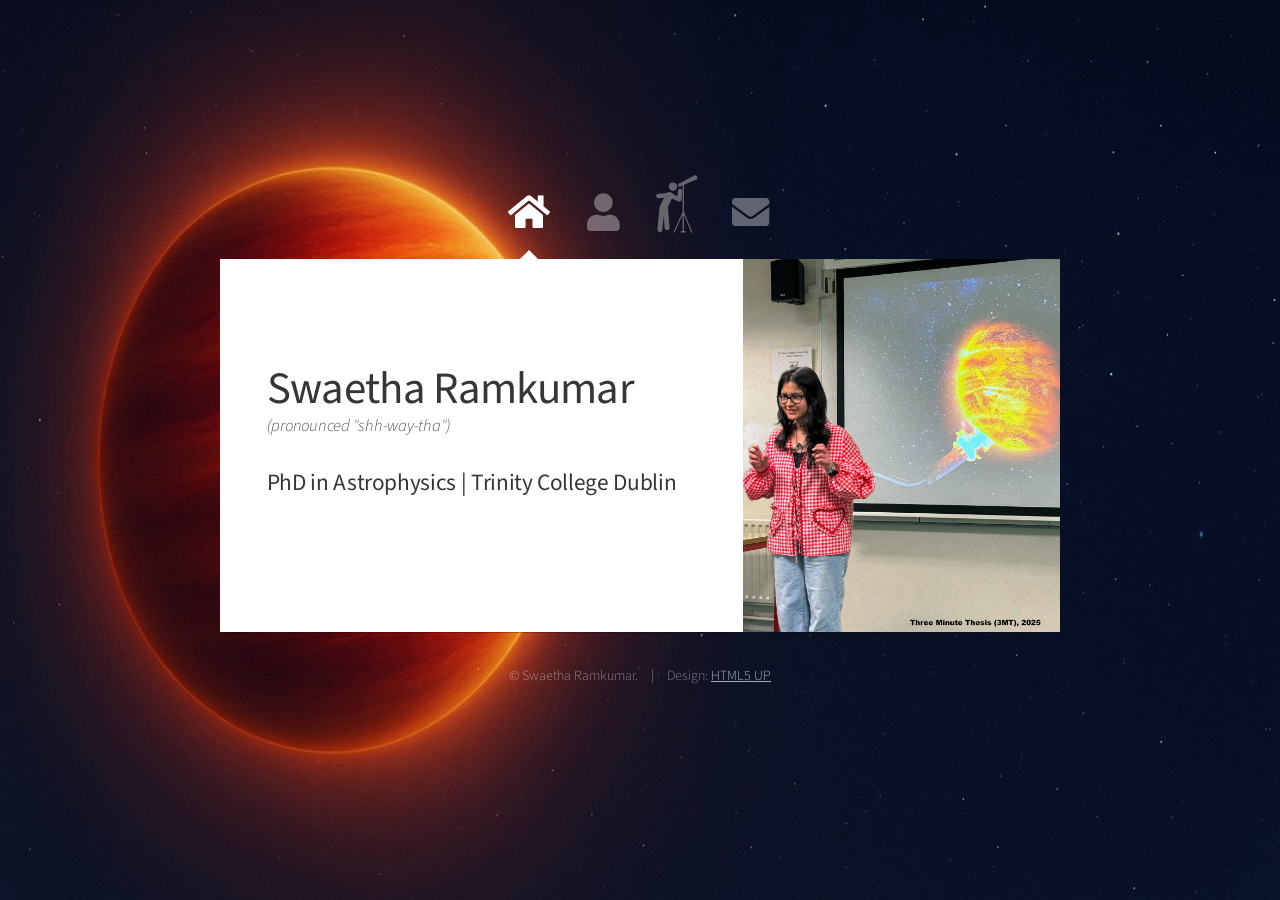
==== index.html @ 6167672f "Update index.html" ====
<!DOCTYPE HTML>
<!--
	Astral by HTML5 UP
	html5up.net | @ajlkn
	Free for personal and commercial use under the CCA 3.0 license (html5up.net/license)
-->
<html>
	<head>
		<title>Swaetha Ramkumar</title>
		<meta charset="utf-8" />
		<meta name="viewport" content="width=device-width, initial-scale=1, user-scalable=no" />
		<link rel="stylesheet" href="assets/css/main.css" />
		<noscript><link rel="stylesheet" href="assets/css/noscript.css" /></noscript>
	</head>
	<body class="is-preload">

		<!-- Wrapper-->
			<div id="wrapper">

				<!-- Nav -->
					<nav id="nav">
						<a href="#" class="icon solid fa-home"><span>Home</span></a>
						<a href="#about" class="icon solid fa-user"><span>About Me</span></a>
						<!-- <a href="#work" class="icon solid fa-binoculars"><span>Research</span></a> -->
						<a href="#work" class="icon custom-telescope"><span>Research</span></a>
						<a href="#contact" class="icon solid fa-envelope"><span>Get In Touch!</span></a>
						<!-- <a href="https://twitter.com/ajlkn" class="icon brands fa-twitter"><span>Twitter</span></a> -->
					</nav>

				<!-- Main -->
					<div id="main">

						<!-- Home -->
							<article id="home" class="panel intro">
								<header>
									<h1>Swaetha Ramkumar</h1>
									<p style="line-height: 0.5;; font-size: 0.9em; font-style: italic;">(pronounced "shh-way-tha")</p>
    								<p style="line-height: 4.0;"><strong>PhD in Astrophysics | Trinity College Dublin</strong></p>
									<!-- <p>PhD in Astrophysics | Trinity College Dublin</p> -->
								</header>

								<a href="#work" class="jumplink pic">
									<span class="arrow icon solid fa-chevron-right"><span>See my work</span></span>
									<img src="images/Bio.jpg" alt="" />
								</a>
							</article>

						<!-- About Me -->
							<article id="about" class="panel">
								<header>
									<h2>About Me</h2>
								</header>
								<p>
									Hi, I'm Swaetha! I recently completed my PhD in Astrophysics at <strong>Trinity College Dublin</strong>,
									exploring the atmospheres of planets beyond our Solar System (exoplanets) under the supervision of
									<a href="https://www.tcd.ie/physics/research/groups/exoplanet-atmospheres/" class="name-link"><b>Prof. Neale Gibson</b></a>.<br /><br />
									I'm originally from South India, from a beautiful state called Tamil Nadu (தமிழ்நாடு). Before starting my PhD at Trinity,
									I obtained my Bachelor's degree in Physics from <strong>Amrita Vishwa Vidyapeetham</strong>, where I worked on Solar and
									Interstellar plasma under the supervision of <a href="https://www.amrita.edu/faculty/bharat-kishore-sharma/" class="name-link"><b>Dr. Bharat Kishore Sharma</b>.</a>
									Following this, I obtained my Master's degree in Astrophysics from <strong>University College London (UCL)</strong>, working on the non-axisymmetric bar of the Milky Way Galaxy and the Nuclear Disc
                                    under <a href="https://www.ucl.ac.uk/mssl/people/dr-ralph-schoenrich" class="name-link"><b>Dr. Ralph Schoenrich</b>.</a><br /><br />
									Apart from academics, I LOVE watching anime, with Naruto being my all-time favourite.
									I'm also a HUGE cricket fan, and spend most of my free time reading and re-reading different interpretations of the <a href="https://en.wikipedia.org/wiki/Mahabharata" class="misc-link"><i>Mahabharata</i></a>.
                                    All in all, you'll usually find me nestled comfortably in a corner, book in hand and a stash of snacks within reach.
								</p>

								<hr />
								<!-- <section class="currently-reading">
									<h3>Currently reading:</h3>
									<img src="images/Book.JPG" alt="Book" style="max-width: 250px;" />
									<blockquote>
										<em>The waters of the world occupy<br />a moving vessel.</em>
									</blockquote>
								</section> -->

								<div class="reading-carousel-wrapper">
								<!-- Currently Reading -->
								<section class="currently-reading">
									<h3>Currently Reading:</h3>
									<img src="images/Book.JPG" alt="Book" />
									<blockquote>
									<em>The waters of the world<br />occupy a moving vessel.</em>
									</blockquote>
								</section>

								<!-- Carousel -->
								<section class="life-carousel">
									<h3>Life outside research:</h3>
									<div class="carousel-wrapper">
									<div class="carousel">
									<div class="carousel-slide">
												<img src="images/Gallery_Image10.JPG" alt="Image 1" />
												<div class="carousel-caption">
													Montréal, Canada | Kodak Easyshare C315
  												</div>
	  										</div>
											<div class="carousel-slide">
												<img src="images/Gallery_Image1.jpg" alt="Image 1" />
												<div class="carousel-caption">
													<!-- Montréal, Canada | Pixel 9 Pro -->
  												</div>
	  										</div>
											<div class="carousel-slide">
												<img src="images/Gallery_Image15.jpg" alt="Image 1" />
												<div class="carousel-caption">
													Montréal, Canada | Pixel 9 Pro
  												</div>
	  										</div>
	  										<div class="carousel-slide">
												<img src="images/Gallery_Image4.JPG" alt="Image 1" />
												<div class="carousel-caption">
													Bangalore, India | iPhone XR
  												</div>
	  										</div>
											  <div class="carousel-slide">
												<img src="images/Gallery_Image2.jpg" alt="Image 4" />
												<div class="carousel-caption">
													Dublin, Ireland | Pixel 9 Pro
  												</div>
	  										</div>
											<div class="carousel-slide">
												<img src="images/Gallery_Image11.JPG" alt="Image 1" />
												<div class="carousel-caption">
													Montréal, Canada | Pixel 9 Pro
  												</div>
	  										</div>
	  										<div class="carousel-slide">
												<img src="images/Gallery_Image13.jpg" alt="Image 2" />
												<div class="carousel-caption">
													Dublin, Ireland | iPhone XR
  												</div>
	  										</div>
											<div class="carousel-slide">
												<img src="images/Gallery_Image8.jpeg" alt="Image 4" />
												<div class="carousel-caption">
													Dublin, Ireland | Pixel 9 Pro
  												</div>
	  										</div>
	  										<div class="carousel-slide">
												<img src="images/Gallery_Image6.JPG" alt="Image 3" />
												<div class="carousel-caption">
													Chennai, India | iPhone XR
  												</div>
	  										</div>
											<div class="carousel-slide">
												<img src="images/Gallery_Image9.JPG" alt="Image 3" />
												<div class="carousel-caption">
													Leiden, Netherlands | iPhone XR
  												</div>
	  										</div>

									<button class="carousel-prev">&#10094;</button>
									<button class="carousel-next">&#10095;</button>
									</div>
								</section>

								</div>


							</article>
							
						<!-- Work -->
							<article id="work" class="panel">
								<header>
									<h2>Research</h2>
								</header>
								<p>
									I study the atmospheres of exoplanets, with a particular focus on <b>Hot and Ultra-Hot Jupiters (UHJs)</b>—gas-giant planets orbiting extremely close to their host stars. These planets experience some of the most extreme physical conditions known, making them valuable laboratories for testing our understanding of atmospheric physics and chemistry beyond the Solar System.<br /><br />
									My research uses ground-based <b>high-resolution spectroscopy</b> to probe thermal emission from UHJ atmospheres in the near-infrared, combined with <b>atmospheric retrieval techniques</b> to constrain temperature structures and chemical abundances. Much of my work to date has made use of observations obtained with the recently upgraded CRIRES+ spectrograph on the Very Large Telescope (VLT).
								</p>
								<h3>Publications</h3>
								<p>
									<a href="https://ui.adsabs.harvard.edu/search/filter_database_fq_database=AND&filter_database_fq_database=database%3A%22astronomy%22&fq=%7B!type%3Daqp%20v%3D%24fq_database%7D&fq_database=(database%3A%22astronomy%22)&q=%20%20author%3A%22%5ERamkumar%2C%20S%22&sort=date%20desc%2C%20bibcode%20desc&p_=0" target="_blank" rel="noopener noreferrer">
									First-author publications
								</a>
								&nbsp;|&nbsp;
								<a href="https://ui.adsabs.harvard.edu/search/filter_database_fq_database=AND&filter_database_fq_database=database%3A%22astronomy%22&fq=%7B!type%3Daqp%20v%3D%24fq_database%7D&fq_database=(database%3A%22astronomy%22)&q=%20author%3A%22Ramkumar%2C%20S%22&sort=date%20desc%2C%20bibcode%20desc&p_=0" target="_blank" rel="noopener noreferrer">
									All publications (NASA ADS)
								</a>
								<!-- &nbsp;|&nbsp;
								<a href="YOUR_ADS_FIRST_AUTHOR_LINK" target="_blank" rel="noopener noreferrer">
									First-author publications
								</a> -->								
								</p>
								<!-- <hr /> -->
								<h3>Research Projects</h3>

								<details>
								<summary><strong>High-resolution emission spectroscopy retrievals of MASCARA-1b with CRIRES+ (S. Ramkumar, N. P. Gibson, et al. 2023)</strong></summary>
								<p>
									We analysed high-resolution near-infrared emission spectra of the UHJ MASCARA-1b, obtained with VLT/CRIRES+, using pre-eclipse observations that probe the planet’s dayside thermal emission.
									These data enabled the simultaneous detection of both refractory (Fe) and volatile (CO and H<sub>2</sub>O) species.
									Using Bayesian atmospheric retrieval techniques, we constrained the planet’s vertical temperature structure, chemical abundances, and carbon-to-oxygen ratio (C/O), providing the first retrieval-based characterisation of the atmosphere of MASCARA-1b.
								<figure class="figure-block">
								<div class="plot-grid">
									<img src="images/Combined_CC_Poster.jpg" alt="CC detection map">
									<img src="images/CO_Poster.jpg" alt="CO detection map">
									<img src="images/H2O_Poster.jpg" alt="H2O detection map">
									<img src="images/Fe_Poster.jpg" alt="Fe detection map">
								</div>

								<figcaption>
									<b>Figure 1.</b> Left panel: the cross-correlation function as a function of orbital phase and systemic velocity. The planetary trail is visible as a slanted feature. Right: results from cross-correlation for CO, H<sub>2</sub>O and Fe. The white dotted line marks the peak of the detection, revealing a clear detection of the species in the atmosphere of MASCARA-1b.
								</figcaption>
								</figure>
								</details>

								<details>
								<summary><strong>New perspectives on MASCARA-1b: A combined analysis of pre- and post-eclipse emission data using CRIRES+ (S. Ramkumar, N. P. Gibson, et al. 2025)</strong></summary>
								<p>
									We analysed post-eclipse, high-resolution K-band emission spectra of MASCARA-1b obtained with VLT/CRIRES+, acquired two years after earlier pre-eclipse observations. These data provide a complementary view of the planet’s dayside atmosphere and enable the first phase-resolved high-resolution emission spectroscopy study of the planet.
									After confirming the presence of chemical species predicted by our atmospheric models in both the post-eclipse and combined analysis, atmospheric retrievals were used to constrain the absolute abundances, vertical temperature structure, and elemental ratios, yielding results consistent across both pre- and post-eclipse datasets and with solar C/O values.
									The consistency between epochs indicates no significant temporal or spatial variability in the dayside atmosphere of MASCARA-1b over a two-year timescale.
								<figure class="figure-block">
								<div class="plot-grid2">
									<img src="images/Combined_CC_M1b.png" alt="CC Combined">
									<img src="images/TP_M1b_FR.png" alt="TP FR">
									<img src="images/TP_M1b_CR.png" alt="TP CR">
									<!-- <img src="images/Fe_Poster.jpg" alt="Fe detection map"> -->
								</div>

								<figcaption>
									<b>Figure 2.</b> Left panel: cross-correlation map for CO+H<sub>2</sub>O+Fe model, tracing out the planet signal throughout the observed phases. Middle and right: retrieved T-P profiles for the pre- eclipse (red), post-eclipse (blue) and pre+post (black) analysis under the free-retrieval and chemical equilibrium setups.
								</figcaption>
								</figure>
								</details>
								
								<details>
								<summary><strong>Work in Prep.</strong></summary>
								<!-- <p>
									We analysed post-eclipse, high-resolution K-band emission spectra of MASCARA-1b obtained with VLT/CRIRES+, acquired two years after earlier pre-eclipse observations. These data provide a complementary view of the planet’s dayside atmosphere and enable the first phase-resolved high-resolution emission spectroscopy study of the planet.
									After confirming the presence of chemical species predicted by our atmospheric models in both the post-eclipse and combined analysis, atmospheric retrievals were used to constrain the absolute abundances, vertical temperature structure, and elemental ratios, yielding results consistent across both pre- and post-eclipse datasets and with solar C/O values.
									The consistency between epochs indicates no significant temporal or spatial variability in the dayside atmosphere of MASCARA-1b over a two-year timescale.
								<figure class="figure-block">
								<div class="plot-grid2">
									<img src="images/Combined_CC_M1b.png" alt="CC Combined">
									<img src="images/TP_M1b_FR.png" alt="TP FR">
									<img src="images/TP_M1b_CR.png" alt="TP CR">
									<img src="images/Fe_Poster.jpg" alt="Fe detection map">
								</div>

								<figcaption>
									<b>Figure 2.</b> Left panel: cross-correlation map for CO+H<sub>2</sub>O+Fe model, tracing out the planet signal throughout the observed phases. Middle and right: retrieved T-P profiles for the pre- eclipse (red), post-eclipse (blue) and pre+post (black) analysis under the free-retrieval and chemical equilibrium setups.
								</figcaption>
								</figure> -->
								</details>
							</article>

						<!-- Contact -->
							<article id="contact" class="panel">
								<header>
									<h2>Get in touch!</h2>
								</header>
								<div style="display: flex; flex-wrap: wrap; gap: 2rem; align-items: flex-start;">
									<!-- Left column: Address/info -->
									<div style="flex: 1; min-width: 280px;">
									  <h4>Address</h4>
									<p>SNIAM Building<br />
									School of Physics,<br />
									Trinity College Dublin, <br />
									College Green, <br />
									Dublin-2, Ireland<br /><br/>
									<a href="mailto: ramkumas@tcd.ie" class="icon solid fa-envelope"> 
									<span class="label">MAIL</span>
									<span class="mail-text">ramkumas@tcd.ie </span>
									</a><br />
									
										<a href="https://orcid.org/0000-0003-0815-8366" class="icon brands fa-orcid">
											<span class="label">ORCID</span>
											<span class="orcid-text">0000-0003-0815-8366</span>
											</a><br />
										<a href="https://www.linkedin.com/in/swaetharamkumar" class="icon brands fa-linkedin">
											<span class="label">LinkedIn</span>
											<span class="linkedin-text">Swaetha Ramkumar</span>
										</a><br />
										<a href="https://github.com/swaetharamkumar" class="icon brands fa-github">
											<span class="label">GitHub</span>
											<span class="github-text">Swaetha Ramkumar</span>
										</a><br/>
										<a href="CV_Swaetha.pdf" class="icon solid fa-file-pdf">
											<span class="label">CV</span>
											<span class="CV-text">CV</span>
										</a>

									</div>

								<!-- Right column: Contact form -->
								<div style="flex: 1; min-width: 280px;">
								<p>If you have questions, want to connect or would like to collaborate, please reach out!</p>
								<form action="https://formspree.io/f/mgoeagrp" method="post">
									<div>
										<div class="row">
											<div class="col-6 col-12-medium">
												<input type="text" name="name" placeholder="Name" />
											</div>
											<div class="col-6 col-12-medium">
												<input type="text" name="email" placeholder="Email" />
											</div>
											<div class="col-12">
												<input type="text" name="subject" placeholder="Subject" />
											</div>
											<div class="col-12">
												<textarea name="message" placeholder="Message" rows="6"></textarea>
											</div>
											<!-- Honeypot field (invisible to humans) -->
											<div style="display: none;">
												<label>Do not fill this out if you're human: <input name="_gotcha"></label>
  											</div>
											<div class="col-12">
												<input type="submit" value="Send Message" />
											</div>
										</div>
									</div>
								</form>
							</div>
							</article>

					</div>

				<!-- Footer -->
					<div id="footer">
						<ul class="copyright">
							<li>&copy; Swaetha Ramkumar.</li><li>Design: <a href="http://html5up.net">HTML5 UP</a></li>
						</ul>
					</div>

			</div>

		<!-- Scripts -->
			<script src="assets/js/jquery.min.js"></script>
			<script src="assets/js/browser.min.js"></script>
			<script src="assets/js/breakpoints.min.js"></script>
			<script src="assets/js/util.js"></script>
			<script src="assets/js/main.js"></script>
			<script src="assets/js/carousel.js"></script>

	</body>

</html>
---- assets/css/main.css ----
@import url("https://fonts.googleapis.com/css?family=Source+Sans+Pro:300,400,300italic,400italic");
@import url("fontawesome-all.min.css");

/*
	Astral by HTML5 UP
	html5up.net | @ajlkn
	Free for personal and commercial use under the CCA 3.0 license (html5up.net/license)
*/

html, body, div, span, applet, object,
iframe, h1, h2, h3, h4, h5, h6, p, blockquote,
pre, a, abbr, acronym, address, big, cite,
code, del, dfn, em, img, ins, kbd, q, s, samp,
small, strike, strong, sub, sup, tt, var, b,
u, i, center, dl, dt, dd, ol, ul, li, fieldset,
form, label, legend, table, caption, tbody,
tfoot, thead, tr, th, td, article, aside,
canvas, details, embed, figure, figcaption,
footer, header, hgroup, menu, nav, output, ruby,
section, summary, time, mark, audio, video {
	margin: 0;
	padding: 0;
	border: 0;
	font-size: 100%;
	font: inherit;
	vertical-align: baseline;}

article, aside, details, figcaption, figure,
footer, header, hgroup, menu, nav, section {
	display: block;}

body {
	line-height: 1;
}

ol, ul {
	list-style: none;
}

blockquote, q {
	quotes: none;
}

	blockquote:before, blockquote:after, q:before, q:after {
		content: '';
		content: none;
	}

table {
	border-collapse: collapse;
	border-spacing: 0;
}

body {
	-webkit-text-size-adjust: none;
}

mark {
	background-color: transparent;
	color: inherit;
}

input::-moz-focus-inner {
	border: 0;
	padding: 0;
}

input, select, textarea {
	-moz-appearance: none;
	-webkit-appearance: none;
	-ms-appearance: none;
	appearance: none;
}

/* Row */

	.row {
		display: flex;
		flex-wrap: wrap;
		box-sizing: border-box;
		align-items: stretch;
	}

		.row > * {
			box-sizing: border-box;
		}

		.row.gtr-uniform > * > :last-child {
			margin-bottom: 0;
		}

		.row.aln-left {
			justify-content: flex-start;
		}

		.row.aln-center {
			justify-content: center;
		}

		.row.aln-right {
			justify-content: flex-end;
		}

		.row.aln-top {
			align-items: flex-start;
		}

		.row.aln-middle {
			align-items: center;
		}

		.row.aln-bottom {
			align-items: flex-end;
		}

		.row > .imp {
			order: -1;
		}

		.row > .col-1 {
			width: 8.33333%;
		}

		.row > .off-1 {
			margin-left: 8.33333%;
		}

		.row > .col-2 {
			width: 16.66667%;
		}

		.row > .off-2 {
			margin-left: 16.66667%;
		}

		.row > .col-3 {
			width: 25%;
		}

		.row > .off-3 {
			margin-left: 25%;
		}

		.row > .col-4 {
			width: 33.33333%;
		}

		.row > .off-4 {
			margin-left: 33.33333%;
		}

		.row > .col-5 {
			width: 41.66667%;
		}

		.row > .off-5 {
			margin-left: 41.66667%;
		}

		.row > .col-6 {
			width: 50%;
		}

		.row > .off-6 {
			margin-left: 50%;
		}

		.row > .col-7 {
			width: 58.33333%;
		}

		.row > .off-7 {
			margin-left: 58.33333%;
		}

		.row > .col-8 {
			width: 66.66667%;
		}

		.row > .off-8 {
			margin-left: 66.66667%;
		}

		.row > .col-9 {
			width: 75%;
		}

		.row > .off-9 {
			margin-left: 75%;
		}

		.row > .col-10 {
			width: 83.33333%;
		}

		.row > .off-10 {
			margin-left: 83.33333%;
		}

		.row > .col-11 {
			width: 91.66667%;
		}

		.row > .off-11 {
			margin-left: 91.66667%;
		}

		.row > .col-12 {
			width: 100%;
		}

		.row > .off-12 {
			margin-left: 100%;
		}

		.row.gtr-0 {
			margin-top: 0em;
			margin-left: 0em;
		}

			.row.gtr-0 > * {
				padding: 0em 0 0 0em;
			}

			.row.gtr-0.gtr-uniform {
				margin-top: 0em;
			}

				.row.gtr-0.gtr-uniform > * {
					padding-top: 0em;
				}

		.row.gtr-25 {
			margin-top: -0.3125em;
			margin-left: -0.3125em;
		}

			.row.gtr-25 > * {
				padding: 0.3125em 0 0 0.3125em;
			}

			.row.gtr-25.gtr-uniform {
				margin-top: -0.3125em;
			}

				.row.gtr-25.gtr-uniform > * {
					padding-top: 0.3125em;
				}

		.row.gtr-50 {
			margin-top: -0.625em;
			margin-left: -0.625em;
		}

			.row.gtr-50 > * {
				padding: 0.625em 0 0 0.625em;
			}

			.row.gtr-50.gtr-uniform {
				margin-top: -0.625em;
			}

				.row.gtr-50.gtr-uniform > * {
					padding-top: 0.625em;
				}

		.row {
			margin-top: -1.25em;
			margin-left: -1.25em;
		}

			.row > * {
				padding: 1.25em 0 0 1.25em;
			}

			.row.gtr-uniform {
				margin-top: -1.25em;
			}

				.row.gtr-uniform > * {
					padding-top: 1.25em;
				}

		.row.gtr-150 {
			margin-top: -1.875em;
			margin-left: -1.875em;
		}

			.row.gtr-150 > * {
				padding: 1.875em 0 0 1.875em;
			}

			.row.gtr-150.gtr-uniform {
				margin-top: -1.875em;
			}

				.row.gtr-150.gtr-uniform > * {
					padding-top: 1.875em;
				}

		.row.gtr-200 {
			margin-top: -2.5em;
			margin-left: -2.5em;
		}

			.row.gtr-200 > * {
				padding: 2.5em 0 0 2.5em;
			}

			.row.gtr-200.gtr-uniform {
				margin-top: -2.5em;
			}

				.row.gtr-200.gtr-uniform > * {
					padding-top: 2.5em;
				}

		@media screen and (max-width: 1680px) {

			.row {
				display: flex;
				flex-wrap: wrap;
				box-sizing: border-box;
				align-items: stretch;
			}

				.row > * {
					box-sizing: border-box;
				}

				.row.gtr-uniform > * > :last-child {
					margin-bottom: 0;
				}

				.row.aln-left {
					justify-content: flex-start;
				}

				.row.aln-center {
					justify-content: center;
				}

				.row.aln-right {
					justify-content: flex-end;
				}

				.row.aln-top {
					align-items: flex-start;
				}

				.row.aln-middle {
					align-items: center;
				}

				.row.aln-bottom {
					align-items: flex-end;
				}

				.row > .imp-xlarge {
					order: -1;
				}

				.row > .col-1-xlarge {
					width: 8.33333%;
				}

				.row > .off-1-xlarge {
					margin-left: 8.33333%;
				}

				.row > .col-2-xlarge {
					width: 16.66667%;
				}

				.row > .off-2-xlarge {
					margin-left: 16.66667%;
				}

				.row > .col-3-xlarge {
					width: 25%;
				}

				.row > .off-3-xlarge {
					margin-left: 25%;
				}

				.row > .col-4-xlarge {
					width: 33.33333%;
				}

				.row > .off-4-xlarge {
					margin-left: 33.33333%;
				}

				.row > .col-5-xlarge {
					width: 41.66667%;
				}

				.row > .off-5-xlarge {
					margin-left: 41.66667%;
				}

				.row > .col-6-xlarge {
					width: 50%;
				}

				.row > .off-6-xlarge {
					margin-left: 50%;
				}

				.row > .col-7-xlarge {
					width: 58.33333%;
				}

				.row > .off-7-xlarge {
					margin-left: 58.33333%;
				}

				.row > .col-8-xlarge {
					width: 66.66667%;
				}

				.row > .off-8-xlarge {
					margin-left: 66.66667%;
				}

				.row > .col-9-xlarge {
					width: 75%;
				}

				.row > .off-9-xlarge {
					margin-left: 75%;
				}

				.row > .col-10-xlarge {
					width: 83.33333%;
				}

				.row > .off-10-xlarge {
					margin-left: 83.33333%;
				}

				.row > .col-11-xlarge {
					width: 91.66667%;
				}

				.row > .off-11-xlarge {
					margin-left: 91.66667%;
				}

				.row > .col-12-xlarge {
					width: 100%;
				}

				.row > .off-12-xlarge {
					margin-left: 100%;
				}

				.row.gtr-0 {
					margin-top: 0em;
					margin-left: 0em;
				}

					.row.gtr-0 > * {
						padding: 0em 0 0 0em;
					}

					.row.gtr-0.gtr-uniform {
						margin-top: 0em;
					}

						.row.gtr-0.gtr-uniform > * {
							padding-top: 0em;
						}

				.row.gtr-25 {
					margin-top: -0.3125em;
					margin-left: -0.3125em;
				}

					.row.gtr-25 > * {
						padding: 0.3125em 0 0 0.3125em;
					}

					.row.gtr-25.gtr-uniform {
						margin-top: -0.3125em;
					}

						.row.gtr-25.gtr-uniform > * {
							padding-top: 0.3125em;
						}

				.row.gtr-50 {
					margin-top: -0.625em;
					margin-left: -0.625em;
				}

					.row.gtr-50 > * {
						padding: 0.625em 0 0 0.625em;
					}

					.row.gtr-50.gtr-uniform {
						margin-top: -0.625em;
					}

						.row.gtr-50.gtr-uniform > * {
							padding-top: 0.625em;
						}

				.row {
					margin-top: -1.25em;
					margin-left: -1.25em;
				}

					.row > * {
						padding: 1.25em 0 0 1.25em;
					}

					.row.gtr-uniform {
						margin-top: -1.25em;
					}

						.row.gtr-uniform > * {
							padding-top: 1.25em;
						}

				.row.gtr-150 {
					margin-top: -1.875em;
					margin-left: -1.875em;
				}

					.row.gtr-150 > * {
						padding: 1.875em 0 0 1.875em;
					}

					.row.gtr-150.gtr-uniform {
						margin-top: -1.875em;
					}

						.row.gtr-150.gtr-uniform > * {
							padding-top: 1.875em;
						}

				.row.gtr-200 {
					margin-top: -2.5em;
					margin-left: -2.5em;
				}

					.row.gtr-200 > * {
						padding: 2.5em 0 0 2.5em;
					}

					.row.gtr-200.gtr-uniform {
						margin-top: -2.5em;
					}

						.row.gtr-200.gtr-uniform > * {
							padding-top: 2.5em;
						}

		}

		@media screen and (max-width: 1280px) {

			.row {
				display: flex;
				flex-wrap: wrap;
				box-sizing: border-box;
				align-items: stretch;
			}

				.row > * {
					box-sizing: border-box;
				}

				.row.gtr-uniform > * > :last-child {
					margin-bottom: 0;
				}

				.row.aln-left {
					justify-content: flex-start;
				}

				.row.aln-center {
					justify-content: center;
				}

				.row.aln-right {
					justify-content: flex-end;
				}

				.row.aln-top {
					align-items: flex-start;
				}

				.row.aln-middle {
					align-items: center;
				}

				.row.aln-bottom {
					align-items: flex-end;
				}

				.row > .imp-large {
					order: -1;
				}

				.row > .col-1-large {
					width: 8.33333%;
				}

				.row > .off-1-large {
					margin-left: 8.33333%;
				}

				.row > .col-2-large {
					width: 16.66667%;
				}

				.row > .off-2-large {
					margin-left: 16.66667%;
				}

				.row > .col-3-large {
					width: 25%;
				}

				.row > .off-3-large {
					margin-left: 25%;
				}

				.row > .col-4-large {
					width: 33.33333%;
				}

				.row > .off-4-large {
					margin-left: 33.33333%;
				}

				.row > .col-5-large {
					width: 41.66667%;
				}

				.row > .off-5-large {
					margin-left: 41.66667%;
				}

				.row > .col-6-large {
					width: 50%;
				}

				.row > .off-6-large {
					margin-left: 50%;
				}

				.row > .col-7-large {
					width: 58.33333%;
				}

				.row > .off-7-large {
					margin-left: 58.33333%;
				}

				.row > .col-8-large {
					width: 66.66667%;
				}

				.row > .off-8-large {
					margin-left: 66.66667%;
				}

				.row > .col-9-large {
					width: 75%;
				}

				.row > .off-9-large {
					margin-left: 75%;
				}

				.row > .col-10-large {
					width: 83.33333%;
				}

				.row > .off-10-large {
					margin-left: 83.33333%;
				}

				.row > .col-11-large {
					width: 91.66667%;
				}

				.row > .off-11-large {
					margin-left: 91.66667%;
				}

				.row > .col-12-large {
					width: 100%;
				}

				.row > .off-12-large {
					margin-left: 100%;
				}

				.row.gtr-0 {
					margin-top: 0em;
					margin-left: 0em;
				}

					.row.gtr-0 > * {
						padding: 0em 0 0 0em;
					}

					.row.gtr-0.gtr-uniform {
						margin-top: 0em;
					}

						.row.gtr-0.gtr-uniform > * {
							padding-top: 0em;
						}

				.row.gtr-25 {
					margin-top: -0.3125em;
					margin-left: -0.3125em;
				}

					.row.gtr-25 > * {
						padding: 0.3125em 0 0 0.3125em;
					}

					.row.gtr-25.gtr-uniform {
						margin-top: -0.3125em;
					}

						.row.gtr-25.gtr-uniform > * {
							padding-top: 0.3125em;
						}

				.row.gtr-50 {
					margin-top: -0.625em;
					margin-left: -0.625em;
				}

					.row.gtr-50 > * {
						padding: 0.625em 0 0 0.625em;
					}

					.row.gtr-50.gtr-uniform {
						margin-top: -0.625em;
					}

						.row.gtr-50.gtr-uniform > * {
							padding-top: 0.625em;
						}

				.row {
					margin-top: -1.25em;
					margin-left: -1.25em;
				}

					.row > * {
						padding: 1.25em 0 0 1.25em;
					}

					.row.gtr-uniform {
						margin-top: -1.25em;
					}

						.row.gtr-uniform > * {
							padding-top: 1.25em;
						}

				.row.gtr-150 {
					margin-top: -1.875em;
					margin-left: -1.875em;
				}

					.row.gtr-150 > * {
						padding: 1.875em 0 0 1.875em;
					}

					.row.gtr-150.gtr-uniform {
						margin-top: -1.875em;
					}

						.row.gtr-150.gtr-uniform > * {
							padding-top: 1.875em;
						}

				.row.gtr-200 {
					margin-top: -2.5em;
					margin-left: -2.5em;
				}

					.row.gtr-200 > * {
						padding: 2.5em 0 0 2.5em;
					}

					.row.gtr-200.gtr-uniform {
						margin-top: -2.5em;
					}

						.row.gtr-200.gtr-uniform > * {
							padding-top: 2.5em;
						}

		}

		@media screen and (max-width: 980px) {

			.row {
				display: flex;
				flex-wrap: wrap;
				box-sizing: border-box;
				align-items: stretch;
			}

				.row > * {
					box-sizing: border-box;
				}

				.row.gtr-uniform > * > :last-child {
					margin-bottom: 0;
				}

				.row.aln-left {
					justify-content: flex-start;
				}

				.row.aln-center {
					justify-content: center;
				}

				.row.aln-right {
					justify-content: flex-end;
				}

				.row.aln-top {
					align-items: flex-start;
				}

				.row.aln-middle {
					align-items: center;
				}

				.row.aln-bottom {
					align-items: flex-end;
				}

				.row > .imp-medium {
					order: -1;
				}

				.row > .col-1-medium {
					width: 8.33333%;
				}

				.row > .off-1-medium {
					margin-left: 8.33333%;
				}

				.row > .col-2-medium {
					width: 16.66667%;
				}

				.row > .off-2-medium {
					margin-left: 16.66667%;
				}

				.row > .col-3-medium {
					width: 25%;
				}

				.row > .off-3-medium {
					margin-left: 25%;
				}

				.row > .col-4-medium {
					width: 33.33333%;
				}

				.row > .off-4-medium {
					margin-left: 33.33333%;
				}

				.row > .col-5-medium {
					width: 41.66667%;
				}

				.row > .off-5-medium {
					margin-left: 41.66667%;
				}

				.row > .col-6-medium {
					width: 50%;
				}

				.row > .off-6-medium {
					margin-left: 50%;
				}

				.row > .col-7-medium {
					width: 58.33333%;
				}

				.row > .off-7-medium {
					margin-left: 58.33333%;
				}

				.row > .col-8-medium {
					width: 66.66667%;
				}

				.row > .off-8-medium {
					margin-left: 66.66667%;
				}

				.row > .col-9-medium {
					width: 75%;
				}

				.row > .off-9-medium {
					margin-left: 75%;
				}

				.row > .col-10-medium {
					width: 83.33333%;
				}

				.row > .off-10-medium {
					margin-left: 83.33333%;
				}

				.row > .col-11-medium {
					width: 91.66667%;
				}

				.row > .off-11-medium {
					margin-left: 91.66667%;
				}

				.row > .col-12-medium {
					width: 100%;
				}

				.row > .off-12-medium {
					margin-left: 100%;
				}

				.row.gtr-0 {
					margin-top: 0em;
					margin-left: 0em;
				}

					.row.gtr-0 > * {
						padding: 0em 0 0 0em;
					}

					.row.gtr-0.gtr-uniform {
						margin-top: 0em;
					}

						.row.gtr-0.gtr-uniform > * {
							padding-top: 0em;
						}

				.row.gtr-25 {
					margin-top: -0.3125em;
					margin-left: -0.3125em;
				}

					.row.gtr-25 > * {
						padding: 0.3125em 0 0 0.3125em;
					}

					.row.gtr-25.gtr-uniform {
						margin-top: -0.3125em;
					}

						.row.gtr-25.gtr-uniform > * {
							padding-top: 0.3125em;
						}

				.row.gtr-50 {
					margin-top: -0.625em;
					margin-left: -0.625em;
				}

					.row.gtr-50 > * {
						padding: 0.625em 0 0 0.625em;
					}

					.row.gtr-50.gtr-uniform {
						margin-top: -0.625em;
					}

						.row.gtr-50.gtr-uniform > * {
							padding-top: 0.625em;
						}

				.row {
					margin-top: -1.25em;
					margin-left: -1.25em;
				}

					.row > * {
						padding: 1.25em 0 0 1.25em;
					}

					.row.gtr-uniform {
						margin-top: -1.25em;
					}

						.row.gtr-uniform > * {
							padding-top: 1.25em;
						}

				.row.gtr-150 {
					margin-top: -1.875em;
					margin-left: -1.875em;
				}

					.row.gtr-150 > * {
						padding: 1.875em 0 0 1.875em;
					}

					.row.gtr-150.gtr-uniform {
						margin-top: -1.875em;
					}

						.row.gtr-150.gtr-uniform > * {
							padding-top: 1.875em;
						}

				.row.gtr-200 {
					margin-top: -2.5em;
					margin-left: -2.5em;
				}

					.row.gtr-200 > * {
						padding: 2.5em 0 0 2.5em;
					}

					.row.gtr-200.gtr-uniform {
						margin-top: -2.5em;
					}

						.row.gtr-200.gtr-uniform > * {
							padding-top: 2.5em;
						}

		}

		@media screen and (max-width: 736px) {

			.row {
				display: flex;
				flex-wrap: wrap;
				box-sizing: border-box;
				align-items: stretch;
			}

				.row > * {
					box-sizing: border-box;
				}

				.row.gtr-uniform > * > :last-child {
					margin-bottom: 0;
				}

				.row.aln-left {
					justify-content: flex-start;
				}

				.row.aln-center {
					justify-content: center;
				}

				.row.aln-right {
					justify-content: flex-end;
				}

				.row.aln-top {
					align-items: flex-start;
				}

				.row.aln-middle {
					align-items: center;
				}

				.row.aln-bottom {
					align-items: flex-end;
				}

				.row > .imp-small {
					order: -1;
				}

				.row > .col-1-small {
					width: 8.33333%;
				}

				.row > .off-1-small {
					margin-left: 8.33333%;
				}

				.row > .col-2-small {
					width: 16.66667%;
				}

				.row > .off-2-small {
					margin-left: 16.66667%;
				}

				.row > .col-3-small {
					width: 25%;
				}

				.row > .off-3-small {
					margin-left: 25%;
				}

				.row > .col-4-small {
					width: 33.33333%;
				}

				.row > .off-4-small {
					margin-left: 33.33333%;
				}

				.row > .col-5-small {
					width: 41.66667%;
				}

				.row > .off-5-small {
					margin-left: 41.66667%;
				}

				.row > .col-6-small {
					width: 50%;
				}

				.row > .off-6-small {
					margin-left: 50%;
				}

				.row > .col-7-small {
					width: 58.33333%;
				}

				.row > .off-7-small {
					margin-left: 58.33333%;
				}

				.row > .col-8-small {
					width: 66.66667%;
				}

				.row > .off-8-small {
					margin-left: 66.66667%;
				}

				.row > .col-9-small {
					width: 75%;
				}

				.row > .off-9-small {
					margin-left: 75%;
				}

				.row > .col-10-small {
					width: 83.33333%;
				}

				.row > .off-10-small {
					margin-left: 83.33333%;
				}

				.row > .col-11-small {
					width: 91.66667%;
				}

				.row > .off-11-small {
					margin-left: 91.66667%;
				}

				.row > .col-12-small {
					width: 100%;
				}

				.row > .off-12-small {
					margin-left: 100%;
				}

				.row.gtr-0 {
					margin-top: 0em;
					margin-left: 0em;
				}

					.row.gtr-0 > * {
						padding: 0em 0 0 0em;
					}

					.row.gtr-0.gtr-uniform {
						margin-top: 0em;
					}

						.row.gtr-0.gtr-uniform > * {
							padding-top: 0em;
						}

				.row.gtr-25 {
					margin-top: -0.3125em;
					margin-left: -0.3125em;
				}

					.row.gtr-25 > * {
						padding: 0.3125em 0 0 0.3125em;
					}

					.row.gtr-25.gtr-uniform {
						margin-top: -0.3125em;
					}

						.row.gtr-25.gtr-uniform > * {
							padding-top: 0.3125em;
						}

				.row.gtr-50 {
					margin-top: -0.625em;
					margin-left: -0.625em;
				}

					.row.gtr-50 > * {
						padding: 0.625em 0 0 0.625em;
					}

					.row.gtr-50.gtr-uniform {
						margin-top: -0.625em;
					}

						.row.gtr-50.gtr-uniform > * {
							padding-top: 0.625em;
						}

				.row {
					margin-top: -1.25em;
					margin-left: -1.25em;
				}

					.row > * {
						padding: 1.25em 0 0 1.25em;
					}

					.row.gtr-uniform {
						margin-top: -1.25em;
					}

						.row.gtr-uniform > * {
							padding-top: 1.25em;
						}

				.row.gtr-150 {
					margin-top: -1.875em;
					margin-left: -1.875em;
				}

					.row.gtr-150 > * {
						padding: 1.875em 0 0 1.875em;
					}

					.row.gtr-150.gtr-uniform {
						margin-top: -1.875em;
					}

						.row.gtr-150.gtr-uniform > * {
							padding-top: 1.875em;
						}

				.row.gtr-200 {
					margin-top: -2.5em;
					margin-left: -2.5em;
				}

					.row.gtr-200 > * {
						padding: 2.5em 0 0 2.5em;
					}

					.row.gtr-200.gtr-uniform {
						margin-top: -2.5em;
					}

						.row.gtr-200.gtr-uniform > * {
							padding-top: 2.5em;
						}

		}

/* Basic */

	html {
		box-sizing: border-box;
	}

	*, *:before, *:after {
		box-sizing: inherit;
	}

	body {
		background-image: url("images/overlay.png"), url("images/Wallpaper.jpeg");
		background-repeat: repeat, no-repeat;
		background-size: auto, 100% 100%;
		background-attachment: fixed;
		overflow-y: scroll;
	}

		body.is-preload *, body.is-preload *:before, body.is-preload *:after {
			-moz-animation: none !important;
			-webkit-animation: none !important;
			-ms-animation: none !important;
			animation: none !important;
			-moz-transition: none !important;
			-webkit-transition: none !important;
			-ms-transition: none !important;
			transition: none !important;
		}

	body, input, textarea, select {
		font-family: 'Source Sans Pro', sans-serif;
		font-weight: 300;
		color: #777777;
		font-size: 20pt;
		line-height: 1.75em;
	}

		@media screen and (max-width: 1680px) {

			body, input, textarea, select {
				font-size: 15pt;
			}

		}

		@media screen and (max-width: 1280px) {

			body, input, textarea, select {
				font-size: 14pt;
			}

		}

		@media screen and (max-width: 736px) {

			body, input, textarea, select {
				font-size: 12pt;
			}

		}

		@media screen and (max-width: 360px) {

			body, input, textarea, select {
				font-size: 11pt;
			}

		}

	strong, b, h1, h2, h3, h4, h5, h6 {
		font-weight: 400;
		color: #363636;
	}

	h1 {
		font-size: 2.4em;
		letter-spacing: -0.015em;
	}

	h2 {
		font-size: 1.8em;
		letter-spacing: -0.015em;
	}

	h3, h4, h5, h6 {
		font-size: 1.25em;
		letter-spacing: -0.015em;
	}

	@media screen and (max-width: 736px) {

		h1 {
			font-size: 1.75em;
		}

		h2 {
			font-size: 1.375em;
		}

		h3, h4, h5, h6 {
			font-size: 1em;
		}

	}

	blockquote {
		border-left: solid 0.5em #ddd;
		padding: 1em 0 1em 2em;
		font-style: italic;
	}

	em, i {
		font-style: italic;
	}

	hr {
		border: 0;
		border-top: solid 1px #ddd;
		padding: 1.5em 0 0 0;
		margin: 1.75em 0 0 0;
	}

	sub {
		position: relative;
		top: 0.5em;
		font-size: 0.8em;
	}

	sup {
		position: relative;
		top: -0.5em;
		font-size: 0.8em;
	}

	br.clear {
		clear: both;
	}

	p, ul, ol, dl, table, blockquote, form {
		margin-bottom: 2em;
	}

/* Table */

	table {
		width: 100%;
	}

		table.default tbody tr {
			border-bottom: solid 1px #f4f4f4;
		}

		table.default td {
			padding: 0.5em 1em 0.5em 1em;
		}

		table.default th {
			text-align: left;
			font-weight: 400;
			padding: 0.5em 1em 0.5em 1em;
		}

		table.default thead {
			border-bottom: solid 2px #f4f4f4;
		}

/* Form */

	form label {
		display: block;
		font-weight: 400;
		color: #363636;
		margin: 0 0 1em 0;
	}

	form input[type="text"],
	form input[type="email"],
	form input[type="password"],
	form select,
	form textarea {
		-webkit-appearance: none;
		border: 0;
		background: #f4f4f4;
		padding: 0.75em;
		width: 100%;
		-moz-transition: background-color .25s ease-in-out;
		-webkit-transition: background-color .25s ease-in-out;
		-ms-transition: background-color .25s ease-in-out;
		transition: background-color .25s ease-in-out;
	}

		form input[type="text"]:focus,
		form input[type="email"]:focus,
		form input[type="password"]:focus,
		form select:focus,
		form textarea:focus {
			background: #f8f8f8;
		}

	form input[type="text"],
	form input[type="email"],
	form input[type="password"],
	form select {
		line-height: 1.35em;
	}

	form ::-webkit-input-placeholder {
		color: #999;
	}

	form :-moz-placeholder {
		color: #999;
	}

	form ::-moz-placeholder {
		color: #999;
	}

	form :-ms-input-placeholder {
		color: #999;
	}

/* Section/Article */

	section, article {
		margin-bottom: 3em;
	}

		section > :last-child, section:last-child, article > :last-child, article:last-child {
			margin-bottom: 0;
		}

	header {
		margin: 0 0 1.5em 0;
	}

		header > p {
			margin: 0.5em 0 0 0;
			color: #aaa;
		}

		@media screen and (max-width: 736px) {

			header {
				margin: 0 0 1em 0;
			}

		}

/* Image */

	.image {
		display: inline-block;
	}

		.image img {
			display: block;
			width: 100%;
		}

		.image.fit {
			display: block;
			width: 100%;
		}

		.image.featured {
			display: block;
			width: 100%;
			margin: 0 0 2em 0;
		}

		.image.left {
			float: left;
			margin: 0 2em 2em 0;
		}

		.image.centered {
			display: block;
			margin: 0 0 2em 0;
		}

			.image.centered img {
				margin: 0 auto;
				width: auto;
			}

/* Button */

	input[type="button"],
	input[type="submit"],
	input[type="reset"],
	button,
	.button {
		-moz-transition: background-color .25s ease-in-out;
		-webkit-transition: background-color .25s ease-in-out;
		-ms-transition: background-color .25s ease-in-out;
		transition: background-color .25s ease-in-out;
		-webkit-appearance: none;
		display: inline-block;
		background-color: #222222;
		color: #ffffff;
		border: 0;
		cursor: pointer;
		outline: 0;
		padding: 0.7em 1.5em 0.7em 1.5em;
	}

		input[type="button"]:hover,
		input[type="submit"]:hover,
		input[type="reset"]:hover,
		button:hover,
		.button:hover {
			background-color: #333333;
		}

		input[type="button"]:active,
		input[type="submit"]:active,
		input[type="reset"]:active,
		button:active,
		.button:active {
			background-color: #444444;
		}

		input[type="button"].alt,
		input[type="submit"].alt,
		input[type="reset"].alt,
		button.alt,
		.button.alt {
			background-color: #777777;
		}

			input[type="button"].alt:hover,
			input[type="submit"].alt:hover,
			input[type="reset"].alt:hover,
			button.alt:hover,
			.button.alt:hover {
				background-color: #888888;
			}

			input[type="button"].alt:active,
			input[type="submit"].alt:active,
			input[type="reset"].alt:active,
			button.alt:active,
			.button.alt:active {
				background-color: #999999;
			}

		input[type="button"].small,
		input[type="submit"].small,
		input[type="reset"].small,
		button.small,
		.button.small {
			font-size: 0.75em;
		}

		input[type="button"].large,
		input[type="submit"].large,
		input[type="reset"].large,
		button.large,
		.button.large {
			font-size: 1.25em;
			padding: 0.5em 1.25em 0.5em 1.25em;
		}

		input[type="button"].xlarge,
		input[type="submit"].xlarge,
		input[type="reset"].xlarge,
		button.xlarge,
		.button.xlarge {
			font-size: 1.5em;
			padding: 0.5em 1.25em 0.5em 1.25em;
		}

		@media screen and (max-width: 736px) {

			input[type="button"],
			input[type="submit"],
			input[type="reset"],
			button,
			.button {
				width: 100%;
			}

		}

/* List */

	ul {
		list-style: disc;
		padding-left: 1em;
	}

		ul li {
			padding-left: 0.5em;
		}

	ol {
		list-style: decimal;
		padding-left: 1.25em;
	}

		ol li {
			padding-left: 0.25em;
		}

/* Actions */

	ul.actions {
		list-style: none;
		padding-left: 0;
	}

		ul.actions li {
			display: inline-block;
			padding-left: 0;
			margin: 0 0 0 0.5em;
		}

			ul.actions li:first-child {
				margin-left: 0;
			}

		@media screen and (max-width: 736px) {

			ul.actions li {
				display: block;
				margin: 0.75em 0 0 0;
			}

				ul.actions li:first-child {
					margin-top: 0;
				}

		}

/* Icons */

	.icon {
		text-decoration: none;
		position: relative;
		text-decoration: none;
	}

		.icon:before {
			-moz-osx-font-smoothing: grayscale;
			-webkit-font-smoothing: antialiased;
			display: inline-block;
			font-style: normal;
			font-variant: normal;
			text-rendering: auto;
			line-height: 1;
			text-transform: none !important;
			font-family: 'Font Awesome 5 Free';
			font-weight: 400;
		}

		.icon.solid:before {
			font-weight: 900;
		}

		.icon.brands:before {
			font-family: 'Font Awesome 5 Brands';
		}

		.icon:before {
			line-height: inherit;
		}

		.icon > .label {
			display: none;
		}

/* Nav */

	#nav {
		text-align: center;
		height: 4.25em;
		cursor: default;
	}

		#nav a {
			position: relative;
			display: inline-block;
			color: #ffffff;
			width: 1em;
			height: 1em;
			line-height: 0.9em;
			font-size: 2.5em;
			margin: 0 0.25em 0 0.25em;
			opacity: 0.35;
			outline: 0;
			-moz-transition: opacity .25s ease-in-out;
			-webkit-transition: opacity .25s ease-in-out;
			-ms-transition: opacity .25s ease-in-out;
			transition: opacity .25s ease-in-out;
		}

			#nav a.icon:before {
				padding-right: 0;
			}

			#nav a:before {
				font-size: 0.8em;
			}

			#nav a:after {
				content: '';
				display: block;
				position: absolute;
				left: 50%;
				bottom: -0.75em;
				margin-left: -0.5em;
				border-bottom: solid 0em #ffffff;
				border-left: solid 0.5em transparent;
				border-right: solid 0.5em transparent;
				-moz-transition: border-bottom-width .25s ease-in-out;
				-webkit-transition: border-bottom-width .25s ease-in-out;
				-ms-transition: border-bottom-width .25s ease-in-out;
				transition: border-bottom-width .25s ease-in-out;
			}

			#nav a span {
				display: block;
				position: absolute;
				background: #222222;
				color: #ffffff;
				top: -2.75em;
				font-size: 0.3em;
				height: 2.25em;
				line-height: 2.25em;
				left: 50%;
				opacity: 0;
				-moz-transition: opacity .25s ease-in-out;
				-webkit-transition: opacity .25s ease-in-out;
				-ms-transition: opacity .25s ease-in-out;
				transition: opacity .25s ease-in-out;
				width: 5.5em;
				margin-left: -2.75em;
			}

				#nav a span:after {
					content: '';
					display: block;
					position: absolute;
					bottom: -0.4em;
					left: 50%;
					margin-left: -0.6em;
					border-top: solid 0.6em #222222;
					border-left: solid 0.6em transparent;
					border-right: solid 0.6em transparent;
				}

			#nav a:hover {
				opacity: 1.0;
			}

				#nav a:hover span {
					opacity: 1.0;
				}

			#nav a.active {
				opacity: 1.0;
			}

				#nav a.active:after {
					border-bottom-width: 0.5em;
				}

		@media screen and (max-width: 980px) {

			#nav a span {
				display: none;
			}

		}

/* Wrapper */

	#wrapper {
		width: 45em;
		margin: 0 auto;
		min-height: 100vh;
		max-width: 100%;
		padding: 4em 0;
		display: -moz-flex;
		display: -webkit-flex;
		display: -ms-flex;
		display: flex;
		-moz-flex-direction: column;
		-webkit-flex-direction: column;
		-ms-flex-direction: column;
		flex-direction: column;
		-moz-align-items: center;
		-webkit-align-items: center;
		-ms-align-items: center;
		align-items: center;
		-moz-justify-content: center;
		-webkit-justify-content: center;
		-ms-justify-content: center;
		justify-content: center;
		-moz-transition: opacity 1s ease-in-out;
		-webkit-transition: opacity 1s ease-in-out;
		-ms-transition: opacity 1s ease-in-out;
		transition: opacity 1s ease-in-out;
	}

		body.is-preload #wrapper {
			opacity: 0;
		}

		@media screen and (max-width: 1280px) {

			#wrapper {
				padding: 3em 0;
				max-width: calc(100% - 6em);
			}

		}

		@media screen and (max-width: 980px) {

			#wrapper {
				padding: 1.5em 0;
				max-width: calc(100% - 8em);
			}

		}

		@media screen and (max-width: 736px) {

			#wrapper {
				padding: 1em 0;
				max-width: calc(100% - 2em);
			}

		}

		@media screen and (max-width: 360px) {

			#wrapper {
				padding: 1em 0;
				max-width: 100%;
			}

		}

/* Main */

	#main {
		position: relative;
		overflow: hidden;
		width: 100%;
		background: #ffffff;
		box-shadow: 0px 1px 0px 0px rgba(0, 0, 0, 0.25);
		-moz-transition: min-height 0.5s ease-in-out, max-height 0.5s ease-in-out;
		-webkit-transition: min-height 0.5s ease-in-out, max-height 0.5s ease-in-out;
		-ms-transition: min-height 0.5s ease-in-out, max-height 0.5s ease-in-out;
		transition: min-height 0.5s ease-in-out, max-height 0.5s ease-in-out;
	}

		#main > .panel {
			-moz-transition: opacity 0.25s ease-in-out;
			-webkit-transition: opacity 0.25s ease-in-out;
			-ms-transition: opacity 0.25s ease-in-out;
			transition: opacity 0.25s ease-in-out;
			margin-bottom: 0;
			position: relative;
			padding: 3.5em 2.5em 2.5em 2.5em;
			width: 100%;
		}

			#main > .panel.inactive {
				opacity: 0;
			}

			@media screen and (max-width: 736px) {

				#main > .panel {
					padding: 2em 1.5em 1.5em 1.5em;
				}

			}

			#main > .panel.intro {
				padding: 0;
				height: 20em;
				display: -moz-flex;
				display: -webkit-flex;
				display: -ms-flex;
				display: flex;
				-moz-flex-direction: row;
				-webkit-flex-direction: row;
				-ms-flex-direction: row;
				flex-direction: row;
				-moz-align-items: center;
				-webkit-align-items: center;
				-ms-align-items: center;
				align-items: center;
			}

				#main > .panel.intro .pic {
					text-decoration: none;
					position: relative;
					-moz-flex-grow: 0;
					-webkit-flex-grow: 0;
					-ms-flex-grow: 0;
					flex-grow: 0;
					-moz-flex-shrink: 0;
					-webkit-flex-shrink: 0;
					-ms-flex-shrink: 0;
					flex-shrink: 0;
					width: 17em;
					height: 100%;
				}

					#main > .panel.intro .pic:before {
						content: '';
						position: absolute;
						top: 0;
						left: 0;
						background: url("images/overlay.png");
						width: 100%;
						height: 100%;
						z-index: 1;
					}

					#main > .panel.intro .pic img {
						position: relative;
						display: block;
						position: absolute;
						top: 0;
						left: 0;
						width: 100%;
						height: 100%;
						-moz-object-fit: cover;
						-webkit-object-fit: cover;
						-ms-object-fit: cover;
						object-fit: cover;
						-moz-object-position: center;
						-webkit-object-position: center;
						-ms-object-position: center;
						object-position: center;
					}

					/* #main > .panel.intro .pic .arrow {
						display: block;
						position: absolute;
						right: 0;
						top: 50%;
						margin-top: -1.375em;
						width: 2.75em;
						height: 2.75em;
						background: #000;
						background: rgba(0, 0, 0, 0.75);
						color: #ffffff;
						text-align: center;
						line-height: 2.75em;
						font-size: 1.5em;
						z-index: 1;
						-moz-transition: width .15s ease-in-out, padding-right .15s ease-in-out;
						-webkit-transition: width .15s ease-in-out, padding-right .15s ease-in-out;
						-ms-transition: width .15s ease-in-out, padding-right .15s ease-in-out;
						transition: width .15s ease-in-out, padding-right .15s ease-in-out;
					} */

					/* #main > .panel.intro .pic .arrow {
						display: block;
						position: absolute;
						right: 0;
						top: 50%;
						margin-top: -1em;
						width: 2em;
						height: 2em;
						background: rgba(0, 0, 0, 0.25);
						color: #ffffff;
						text-align: center;
						line-height: 2em;
						font-size: 1.1em;
						z-index: 1;
						-moz-transition: width .15s ease-in-out, padding-right .15s ease-in-out;
						-webkit-transition: width .15s ease-in-out, padding-right .15s ease-in-out;
						-ms-transition: width .15s ease-in-out, padding-right .15s ease-in-out;
						transition: width .15s ease-in-out, padding-right .15s ease-in-out;
					} */


						#main > .panel.intro .pic .arrow:before {
							position: relative;
							padding-right: 0;
							top: 0.125em;
						}

						#main > .panel.intro .pic .arrow span {
							display: block;
							text-indent: -9999px;
						}

					#main > .panel.intro .pic:hover .arrow {
						width: 3em;
						padding-right: 0.25em;
					}

				#main > .panel.intro header {
					-moz-flex-grow: 1;
					-webkit-flex-grow: 1;
					-ms-flex-grow: 1;
					flex-grow: 1;
					-moz-flex-shrink: 1;
					-webkit-flex-shrink: 1;
					-ms-flex-shrink: 1;
					flex-shrink: 1;
					padding: 3.5em 2.5em;
					margin-bottom: 0;
					width: 100%;
				}

					#main > .panel.intro header h1 {
						line-height: 1.25em;
						margin-bottom: 0;
					}

					#main > .panel.intro header p {
						letter-spacing: -0.015em;
						font-size: 1.25em;
						margin: 0.25em 0 0 0;
					}

				@media screen and (max-width: 980px) {

					#main > .panel.intro {
						-moz-flex-direction: column;
						-webkit-flex-direction: column;
						-ms-flex-direction: column;
						flex-direction: column;
						height: auto;
					}

						#main > .panel.intro .pic {
							height: 25em;
							width: 100%;
						}

						#main > .panel.intro header {
							padding: 4em;
							text-align: center;
						}

				}

				@media screen and (max-width: 736px) {

					#main > .panel.intro .pic {
						height: 20em;
					}

					#main > .panel.intro header {
						padding: 2.75em 2em 2.5em 2em;
					}

						#main > .panel.intro header p {
							font-size: 1em;
							margin: 0.25em 0 0 0;
						}

				}

/* Footer */

	#footer {
		color: rgba(255, 255, 255, 0.45);
		text-align: center;
		padding: 2em 0 0 0;
		font-size: 0.75em;
	}

		#footer a {
			color: #ddd;
			color: rgba(255, 255, 255, 0.65);
			-moz-transition: color .25s ease-in-out;
			-webkit-transition: color .25s ease-in-out;
			-ms-transition: color .25s ease-in-out;
			transition: color .25s ease-in-out;
		}

			#footer a:hover {
				color: white;
			}

		#footer .copyright {
			list-style: none;
			padding-left: 0;
		}

			#footer .copyright li {
				display: inline-block;
				padding-left: 1em;
				margin-left: 1em;
				border-left: solid 1px rgba(255, 255, 255, 0.25);
				line-height: 1;
			}

				#footer .copyright li:first-child {
					padding-left: 0;
					margin-left: 0;
					border-left: 0;
				}

		@media screen and (max-width: 736px) {

			#footer .copyright li {
				padding-left: 0.5em;
				margin-left: 0.5em;
			}

		}

/* Improve paragraph readability inside panels */
#main article p {
	color: #555555;  /* 555555, 444444 */
}
/* #main article p:first-of-type {
	color: #333333;
	font-weight: 400;
} */

/* #main article a {
	text-decoration: none;
	border-bottom: none;
} */

/* #main article a:hover {
	text-decoration: underline;
} */

.name-link {
  text-decoration: none;               /* remove default underline */
  border-bottom: 2px dotted #777777;    /* dotted underline */
  padding-bottom: 0.4px;               /* space between text & underline */
  color: inherit;                      /* keep text colour consistent */
}

.name-link:hover {
  border-bottom-color: #363636;      /* slightly darker on hover */
}

.misc-link {
  text-decoration: none;               /* remove default underline */
  /* border-bottom: 2px dotted #777777;    dotted underline */
  /* padding-bottom: 0.4px;               space between text & underline */
  color: inherit;                      /* keep text colour consistent */
}

.misc-link:hover {
  border-bottom-color: #363636;      /* slightly darker on hover */
}

/* ================================
   Reading + Life Carousel Layout
   ================================ */

/* Wrapper */
.reading-carousel-wrapper {
  display: flex;
  justify-content: center;
  align-items: stretch;          /* equal visual height */
  gap: 4rem;

  max-width: 1100px;
  margin: 0.5rem auto 0.5rem;    /* reduced top spacing */
  padding: 0 1rem;
}

/* ====================
   Left: Currently Reading
   ==================== */

.currently-reading {
  flex: 0 0 300px;
  max-width: 300px;

  display: flex;
  flex-direction: column;
}

.currently-reading img {
  width: 100%;
  height: auto;
  border-radius: 4px;
  box-shadow: 0 8px 20px rgba(0,0,0,0.15);
}

/* quote spacing */
.currently-reading blockquote {
  margin-top: 1.2rem;
  font-style: italic;
  opacity: 0.9;
}

/* ====================
   Right: Life Carousel
   ==================== */

.life-carousel {
  flex: 0 0 400px;
  max-width: 400px;

  display: flex;
  flex-direction: column;
}

/* Carousel container */
.carousel {
  position: relative;
  width: 100%;
  aspect-ratio: 1;               /* ensures matching height */
  overflow: hidden;
}

/* Slides */
.carousel-slide {
  display: none;
  width: 100%;
  height: 100%;
  position: relative;
}

.carousel-slide img {
  width: 100%;
  height: 100%;
  object-fit: cover;
}

/* Navigation buttons */
.carousel button {
  position: absolute;
  top: 50%;
  transform: translateY(-50%);
  background: rgba(0, 0, 0, 0.35);
  border: none;
  color: white;
  font-size: 1.6rem;
  padding: 0.6rem 0.8rem;
  cursor: pointer;
  z-index: 10;
}

.carousel-prev { left: 12px; }
.carousel-next { right: 12px; }

/* Caption overlay */
.carousel-caption {
  position: absolute;
  bottom: 0;
  left: 0;
  width: 100%;

  padding: 0.5rem 0.75rem;
  font-size: 0.75rem;
  line-height: 1.3;

  color: #ffffff;
  background: linear-gradient(
    to top,
    rgba(0, 0, 0, 0.6),
    rgba(0, 0, 0, 0)
  );

  box-sizing: border-box;
  font-family: 'Source Sans Pro', sans-serif;
}

/* ====================
   Mobile layout
   ==================== */

@media screen and (max-width: 736px) {
  .reading-carousel-wrapper {
    flex-direction: column;
    align-items: center;
    gap: 2.5rem;
    margin-top: 1rem;
  }

  .currently-reading,
  .life-carousel {
    max-width: 90%;
    flex: none;
  }

  .carousel-caption {
    font-size: 0.7rem;
    padding: 0.4rem 0.6rem;
  }
}


#nav .custom-icon img {
  width: 1.1em;
  height: 1.1em;
  vertical-align: middle;
  filter: invert(1); /* matches Astral white icons */
}

#nav a.custom-telescope:after {
  content: '';
  position: absolute;
  top: -0.1em;          /* key alignment tweak */
  left: 100%;
  transform: translateX(-50%);

  width: 1.25em;
  height: 1.25em;

  background-color: currentColor;

  -webkit-mask: url("../icons/telescope.svg") no-repeat center;
  mask: url("../icons/telescope.svg") no-repeat center;

  -webkit-mask-size: contain;
  mask-size: contain;
}
#nav a.custom-telescope:before {
  content: none;
}

.figure-block {
  margin: 2rem 0;
}

.plot-grid {
  display: grid;
  grid-template-columns: repeat(4, 1fr);
  gap: 1.5rem;
}

.plot-grid img {
  width: 100%;
  height: auto;
  display: block;
}

.figure-block figcaption {
  margin-top: 0.75rem;
  text-align: center;
  font-size: 0.9rem;
  color: #666;
}
@media screen and (max-width: 768px) {
  .plot-grid {
    grid-template-columns: 1fr;
  }
}
.figure-block figcaption {
  font-style: italic;
  letter-spacing: 0.02em;
}
.figure-block {
  margin: 1.2rem 0;          /* reduce overall vertical spacing */
}

.plot-grid {
  margin-bottom: 0.4rem;    /* small gap between plots & caption */
}

.figure-block figcaption {
  margin-top: 0;            /* remove extra top gap */
  line-height: 1.4;         /* tighter text */
  font-size: 0.9rem;
  color: #666;
  text-align: center;
}

h3 + details {
  margin-top: 1.2rem;
}

details summary {
  margin-bottom: 0.8rem;
}

details {
  margin-bottom: 0.3rem;
}

.plot-grid2 {
  display: grid;
  grid-template-columns: repeat(3, 1fr);
  gap: 1.5rem;
}

.plot-grid2 img {
  width: 100%;
  height: auto;
  display: block;
}
.plot-grid2 {
  margin-bottom: 0.4rem;    /* small gap between plots & caption */
}

.orcid-text {
  margin-left: 0.5rem;   /* adjust spacing */
}
.mail-text {
  margin-left: 0.5rem;   /* adjust spacing */
}

.linkedin-text {
  margin-left: 0.5rem;   /* adjust spacing */
}

.CV-text {
  margin-left: 0.5rem;   /* adjust spacing */
}

.github-text {
  margin-left: 0.5rem;   /* adjust spacing */
}
---- assets/css/noscript.css ----
/*
	Astral by HTML5 UP
	html5up.net | @ajlkn
	Free for personal and commercial use under the CCA 3.0 license (html5up.net/license)
*/

/* Wrapper */

	#wrapper {
		opacity: 1 !important;
	}

/* Nav */

	#nav a {
		opacity: 1.0;
	}

		#nav a:before, #nav a:after {
			display: none;
		}

		#nav a span {
			top: 0;
			opacity: 1.0;
		}

			#nav a span:after {
				display: none;
			}

/* Main */

	#main {
		background: none;
		box-shadow: none;
	}

		#main > .panel {
			background: #ffffff;
			margin-bottom: 2em;
		}

			#main > .panel:last-child {
				margin-bottom: 0;
			}
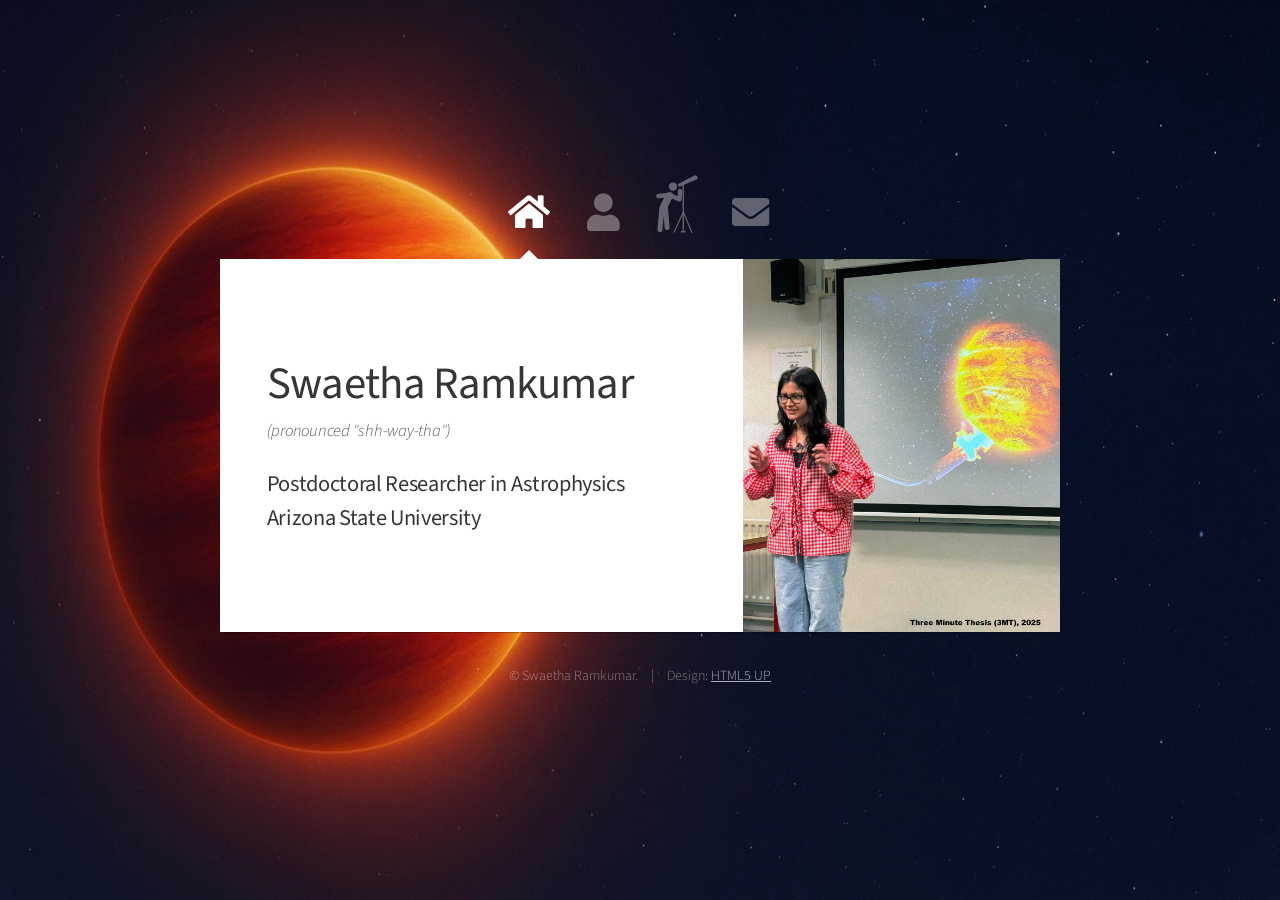
==== commit 75e5a062: "Update index.html" ====
--- a/index.html
+++ b/index.html
@@ -34,9 +34,9 @@
 							<article id="home" class="panel intro">
 								<header>
 									<h1>Swaetha Ramkumar</h1>
-									<p style="line-height: 0.5;; font-size: 0.9em; font-style: italic;">(pronounced "shh-way-tha")</p>
-    								<p style="line-height: 4.0;"><strong>PhD in Astrophysics | Trinity College Dublin</strong></p>
-									<!-- <p>PhD in Astrophysics | Trinity College Dublin</p> -->
+									<p style="margin: 0.2em 0; font-size: 0.9em; font-style: italic;">(pronounced "shh-way-tha")</p>
+    								<p style="margin: 1.0em 0 0;font-size: 1.2em;line-height: 1.2;"><strong>Postdoctoral Researcher in Astrophysics</strong></p>
+									<p style="margin: 0.2em 0 0;font-size: 1.2em;"><strong>Arizona State University</strong></p>
 								</header>
 
 								<a href="#work" class="jumplink pic">
@@ -51,7 +51,7 @@
 									<h2>About Me</h2>
 								</header>
 								<p>
-									Hi, I'm Swaetha! I recently completed my PhD in Astrophysics at <strong>Trinity College Dublin</strong>,
+									Hi, I'm Swaetha, a postdoctoral researcher in the School of Earth and Space Exploration at Arizona State University. I recently completed my PhD in Astrophysics at <strong>Trinity College Dublin</strong>,
 									exploring the atmospheres of planets beyond our Solar System (exoplanets) under the supervision of
 									<a href="https://www.tcd.ie/physics/research/groups/exoplanet-atmospheres/" class="name-link"><b>Prof. Neale Gibson</b></a>.<br /><br />
 									I'm originally from South India, from a beautiful state called Tamil Nadu (தமிழ்நாடு). Before starting my PhD at Trinity,
@@ -107,9 +107,9 @@
   												</div>
 	  										</div>
 	  										<div class="carousel-slide">
-												<img src="images/Gallery_Image4.JPG" alt="Image 1" />
-												<div class="carousel-caption">
-													Bangalore, India | iPhone XR
+												<img src="images/Gallery_Image3.png" alt="Image 1" />
+												<div class="carousel-caption">
+													Chennai, India | Kodak Easyshare C315
   												</div>
 	  										</div>
 											  <div class="carousel-slide">
@@ -255,14 +255,14 @@
 									<!-- Left column: Address/info -->
 									<div style="flex: 1; min-width: 280px;">
 									  <h4>Address</h4>
-									<p>SNIAM Building<br />
-									School of Physics,<br />
-									Trinity College Dublin, <br />
-									College Green, <br />
-									Dublin-2, Ireland<br /><br/>
-									<a href="mailto: ramkumas@tcd.ie" class="icon solid fa-envelope"> 
+									<p>ASU Tempe Campus<br />
+									School of Earth and Space Exploration<br />
+									781 E Terrace Mall<br />
+									Tempe, AZ 85287-6004<br />
+									United States<br /><br/>
+									<a href="mailto: swaetha.ramkumar@asu.edu" class="icon solid fa-envelope"> 
 									<span class="label">MAIL</span>
-									<span class="mail-text">ramkumas@tcd.ie </span>
+									<span class="mail-text">swaetha.ramkumar@asu.edu </span>
 									</a><br />
 									
 										<a href="https://orcid.org/0000-0003-0815-8366" class="icon brands fa-orcid">
@@ -286,23 +286,94 @@
 
 								<!-- Right column: Contact form -->
 								<div style="flex: 1; min-width: 280px;">
+								  <p>
+								    If you have questions, want to connect, or would like to collaborate,
+								    please reach out!
+								  </p>
+								
+								  <form action="https://formspree.io/f/mgoeagrp" method="post">
+								
+								    <div class="row">
+								
+								      <!-- Name -->
+								      <div class="col-6 col-12-medium">
+								        <input
+								          type="text"
+								          name="name"
+								          placeholder="Name"
+								          required
+								          minlength="2"
+								          pattern="[A-Za-z\s]{2,}"
+								          title="Please enter a valid name (letters only)"
+								        />
+								      </div>
+								
+								      <!-- Email -->
+								      <div class="col-6 col-12-medium">
+								        <input
+								          type="email"
+								          name="email"
+								          placeholder="Email"
+								          required
+								          title="Please enter a valid email address"
+								        />
+								      </div>
+								
+								      <!-- Subject -->
+								      <div class="col-12">
+								        <input
+								          type="text"
+								          name="subject"
+								          placeholder="Subject"
+								        />
+								      </div>
+								
+								      <!-- Message -->
+								      <div class="col-12">
+								        <textarea
+								          name="message"
+								          placeholder="Message"
+								          rows="6"
+								          required
+								          minlength="10"
+								        ></textarea>
+								      </div>
+								
+								      <div style="display: none;">
+								        <label>
+								          Do not fill this out if you're human:
+								          <input type="text" name="_gotcha">
+								        </label>
+								      </div>
+								
+								      <!-- Submit -->
+								      <div class="col-12">
+								        <input type="submit" value="Send Message" />
+								      </div>
+								
+								    </div>
+								  </form>
+								</div>
+								<!-- <div style="flex: 1; min-width: 280px;">
 								<p>If you have questions, want to connect or would like to collaborate, please reach out!</p>
 								<form action="https://formspree.io/f/mgoeagrp" method="post">
 									<div>
 										<div class="row">
 											<div class="col-6 col-12-medium">
-												<input type="text" name="name" placeholder="Name" />
+												<input type="text" name="name" placeholder="Name"
+													required minlength="2" pattern="[A-Za-z\s]{2,}"
+													title="Please enter a valid name (letters only)/>
 											</div>
 											<div class="col-6 col-12-medium">
-												<input type="text" name="email" placeholder="Email" />
+												<input type="text" name="email" placeholder="Email"
+													required title="Please enter a valid email address"/>
 											</div>
 											<div class="col-12">
 												<input type="text" name="subject" placeholder="Subject" />
 											</div>
 											<div class="col-12">
-												<textarea name="message" placeholder="Message" rows="6"></textarea>
+												<textarea name="message" placeholder="Message" rows="6" rows="6" required minlength="10"></textarea>
 											</div>
-											<!-- Honeypot field (invisible to humans) -->
 											<div style="display: none;">
 												<label>Do not fill this out if you're human: <input name="_gotcha"></label>
   											</div>
@@ -312,7 +383,7 @@
 										</div>
 									</div>
 								</form>
-							</div>
+							</div> -->
 							</article>
 
 					</div>
@@ -340,3 +411,8 @@
 
 
 
+
+
+
+
+
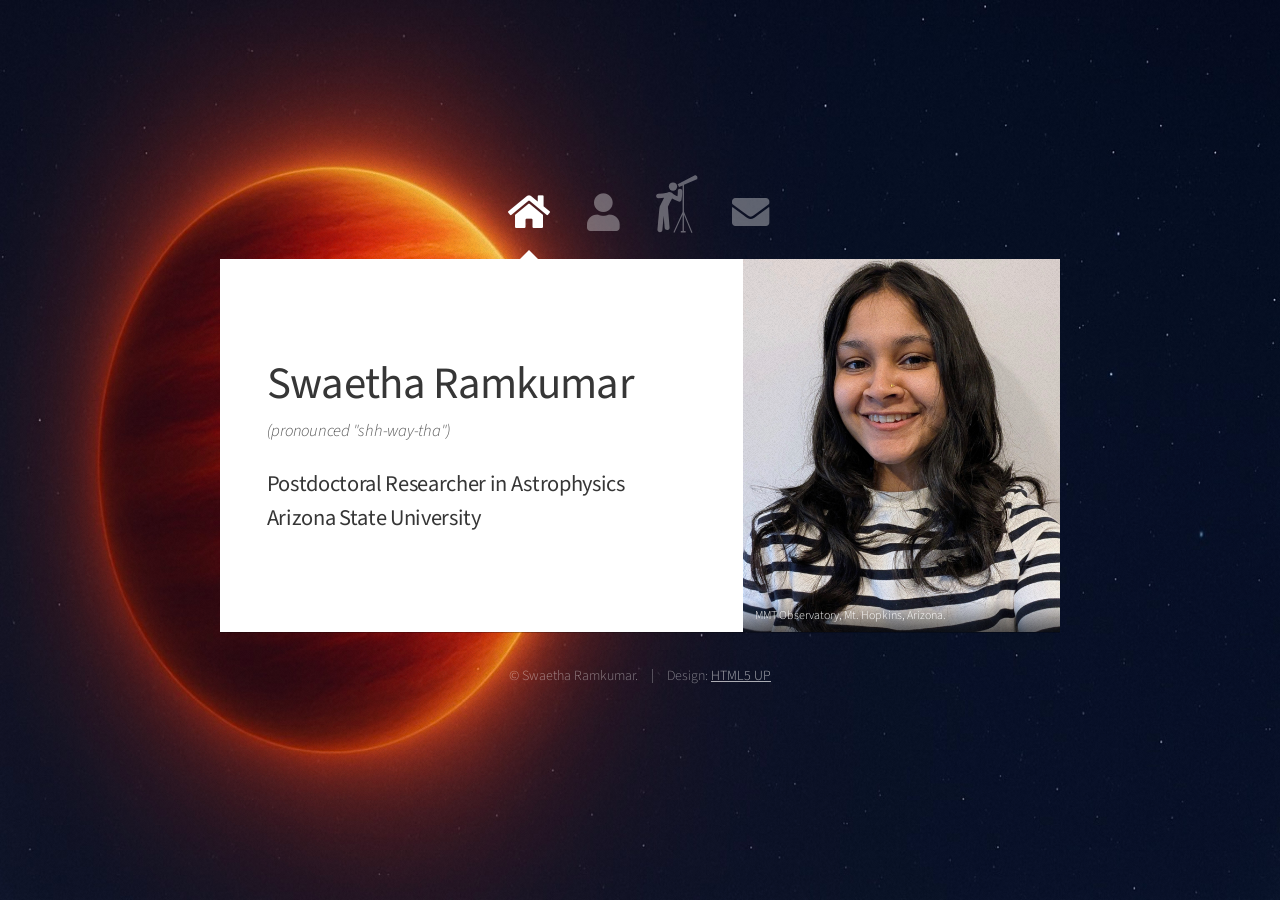
==== commit 8f21dc2d: "Add files via upload" ====
--- a/index.html
+++ b/index.html
@@ -42,6 +42,9 @@
 								<a href="#work" class="jumplink pic">
 									<span class="arrow icon solid fa-chevron-right"><span>See my work</span></span>
 									<img src="images/Bio.jpg" alt="" />
+									<div class="carousel-caption">
+													MMT Observatory, Mt. Hopkins, Arizona.
+  												</div>
 								</a>
 							</article>
 
@@ -51,8 +54,18 @@
 									<h2>About Me</h2>
 								</header>
 								<p>
-									Hi, I'm Swaetha, a postdoctoral researcher in the School of Earth and Space Exploration at Arizona State University. I recently completed my PhD in Astrophysics at <strong>Trinity College Dublin</strong>,
-									exploring the atmospheres of planets beyond our Solar System (exoplanets) under the supervision of
+									Hi, I'm Swaetha, a postdoctoral researcher in the School of Earth and Space Exploration
+									(<a href="https://www.dexterslabasu.com/" class="name-link"><b>DEXTERS Lab Group</b></a>) at <strong>Arizona State University</strong>.
+									My research focuses on extracting atmospheric properties from high-resolution spectroscopic observations of planets beyond our Solar System (exoplanets) -
+									from developing data reduction and analysis tools for the MAPS program on the 6.5-m MMT telescope.
+									(with <a href="https://search.asu.edu/profile/1835438" target="_blank" rel="noopener noreferrer" style="text-decoration: none;" class="name-link">
+									Dr. Jennifer Patience
+								</a>), to developing retrieval methods for high-resolution spectroscopic data from ground-based facilities
+									(with <a href="https://search.asu.edu/profile/2784326" target="_blank" rel="noopener noreferrer" style="text-decoration: none;" class="name-link">
+									Dr. Michael Line </a>).
+									<!-- <br/> -->
+									I recently completed my PhD in Astrophysics at Trinity College Dublin,
+									exploring the atmospheres of exoplanets under the supervision of
 									<a href="https://www.tcd.ie/physics/research/groups/exoplanet-atmospheres/" class="name-link"><b>Prof. Neale Gibson</b></a>.<br /><br />
 									I'm originally from South India, from a beautiful state called Tamil Nadu (தமிழ்நாடு). Before starting my PhD at Trinity,
 									I obtained my Bachelor's degree in Physics from <strong>Amrita Vishwa Vidyapeetham</strong>, where I worked on Solar and
@@ -89,6 +102,12 @@
 									<div class="carousel-wrapper">
 									<div class="carousel">
 									<div class="carousel-slide">
+												<img src="images/Gallery_Image12.jpg" alt="Image 1" />
+												<div class="carousel-caption">
+													(6.5-m MMT) Mt. Hopkins, Arizona | Pixel 9 Pro
+  												</div>
+												</div>
+									<div class="carousel-slide">
 												<img src="images/Gallery_Image10.JPG" alt="Image 1" />
 												<div class="carousel-caption">
 													Montréal, Canada | Kodak Easyshare C315
@@ -166,8 +185,11 @@
 								</header>
 								<p>
 									I study the atmospheres of exoplanets, with a particular focus on <b>Hot and Ultra-Hot Jupiters (UHJs)</b>—gas-giant planets orbiting extremely close to their host stars. These planets experience some of the most extreme physical conditions known, making them valuable laboratories for testing our understanding of atmospheric physics and chemistry beyond the Solar System.<br /><br />
-									My research uses ground-based <b>high-resolution spectroscopy</b> to probe thermal emission from UHJ atmospheres in the near-infrared, combined with <b>atmospheric retrieval techniques</b> to constrain temperature structures and chemical abundances. Much of my work to date has made use of observations obtained with the recently upgraded CRIRES+ spectrograph on the Very Large Telescope (VLT).
+									My research uses ground-based <b>high-resolution spectroscopy</b> to probe thermal emission from UHJ atmospheres in the near-infrared, combined with <b>atmospheric retrieval techniques</b> to constrain temperature structures and chemical abundances.
+									During my PhD, this work centred on observations from the upgraded CRIRES+ spectrograph on the Very Large Telescope (VLT). My postdoctoral research builds on this foundation, working primarily with high-resolution instruments covering optical to NIR wavelengths (IGRINS, GHOST) and developing data reduction pipelines for next-generation spectrographs. I also contribute to near-infrared adaptive optics instrumentation commissioning at the 6.5-m telescope at the MMT Observatory.
 								</p>
+
+
 								<h3>Publications</h3>
 								<p>
 									<a href="https://ui.adsabs.harvard.edu/search/filter_database_fq_database=AND&filter_database_fq_database=database%3A%22astronomy%22&fq=%7B!type%3Daqp%20v%3D%24fq_database%7D&fq_database=(database%3A%22astronomy%22)&q=%20%20author%3A%22%5ERamkumar%2C%20S%22&sort=date%20desc%2C%20bibcode%20desc&p_=0" target="_blank" rel="noopener noreferrer">
